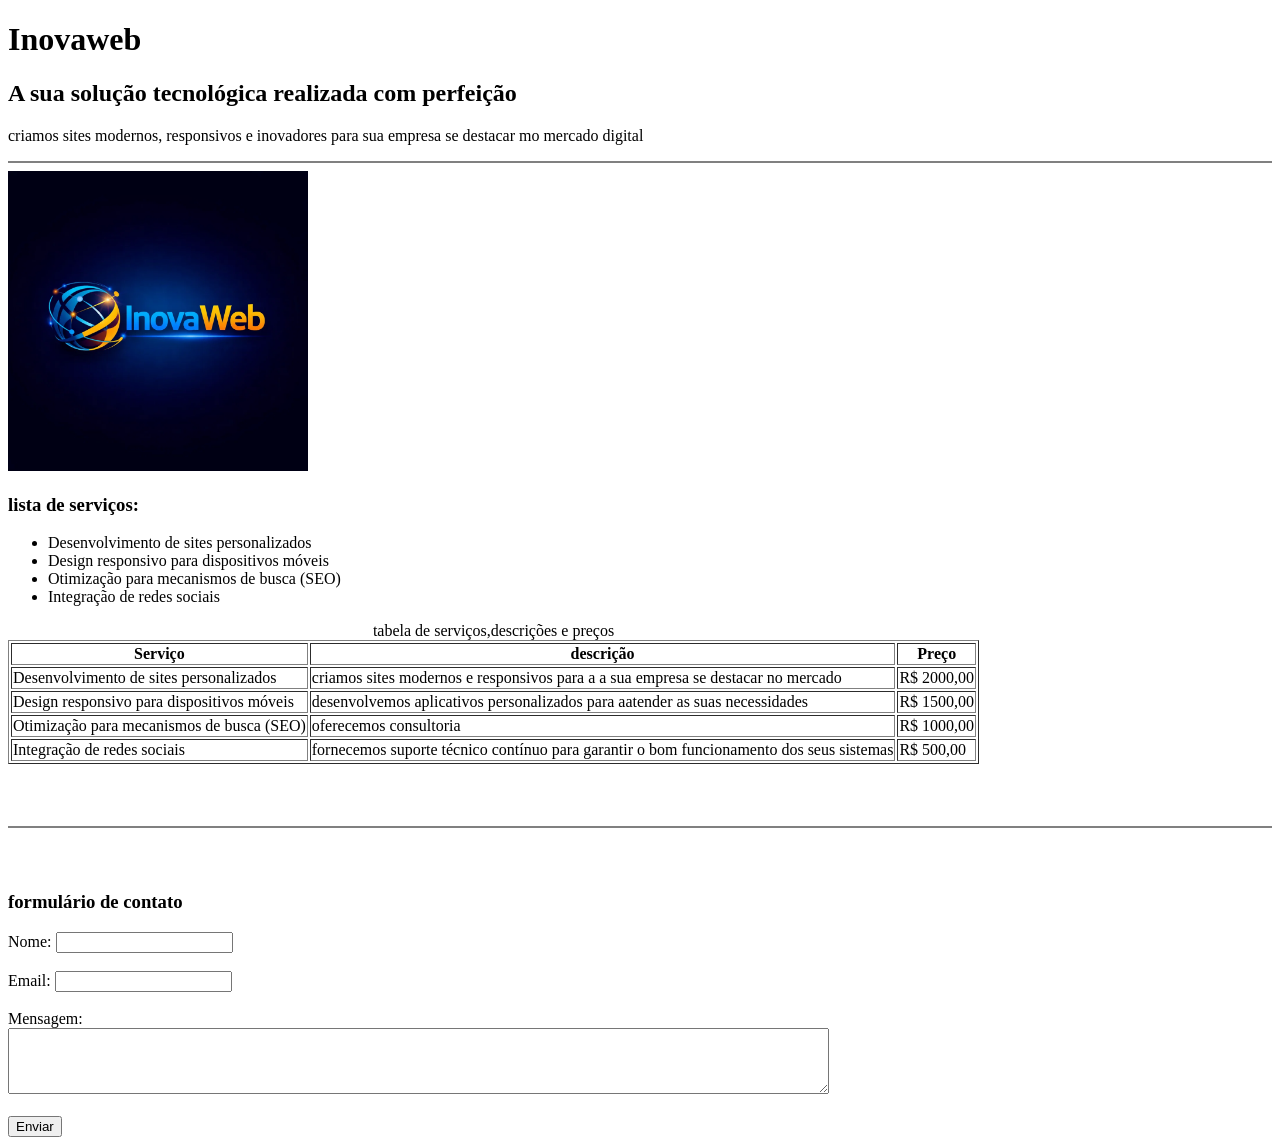
==== aula 4/index.html @ 9decb81d "Primeiro commit" ====
<!DOCTYPE html>
<html lang="pt-br">
<head>
    <meta charset="UTF-8">
    <meta name="viewport" content="width=device-width, initial-scale=1.0">
    <title>inovaweb</title>
</head>
<body-->
    <!-- <h1> é o título, <h2> subtítulo,<p> parágrafo,<hr> linha contendo o noshade no meio, -->
        <!--varios tipos de h1 que vai ate o 8-->
        <!-- o comando de ing é "<ing src="-->
            <!-- o comando alt serve de acessibilidade, especialmente para pessoas cegas-->
            <!--width é o comando de largura-->
            <!--ul tag para lista não ordenada-->
            <!-- li tag para item de lista -->
            <!--ol tag para lista ordenada-->
            <!--table é a tag para tabela, tr é a tag para linha, td é a tag para coluna, e th é a tag para título da coluna-->
            <!--border é o comando para borda da tabela, e o valor 1 é a espessura da borda-->
            <!--thead é a tag para o cabeçalho da tabela-->
            <!--caption é a tag para título da tabela-->
            <!--form é a tag para formulário, action é o comando para o destino do formulário,
         e method é o comando para o método de envio do formulário-->
         <!-- textarea é a tag para campo de texto, maxlength é o comando para limitar o número de caracteres,
            rows é o comando para definir o número de linhas, e cols é o comando para definir o número de colunas-->


    <h1>Inovaweb</h1>
    <h2> A sua solução tecnológica realizada com perfeição</h2>
<p> criamos sites modernos, responsivos e inovadores para sua empresa se destacar mo mercado digital</p>
<hr noshade>
<img src="imagem 2 inovaweb.webp" alt="banner do site" width="300">
<h3>lista de serviços:</h3>
<ul>                          
    <li>Desenvolvimento de sites personalizados</li>
    <li>Design responsivo para dispositivos móveis</li>
    <li>Otimização para mecanismos de busca (SEO)</li>
    <li>Integração de redes sociais</li>
        </ul>

 <table border="1">
    <caption>tabela de serviços,descrições e preços</caption>
    <thead>                      
        <tr>
            <th>Serviço</th>
            <th>descrição</th>
            <th>Preço</th>
        </tr>
    </thead>
        <tr>
            <td>Desenvolvimento de sites personalizados</td>
            <td>criamos sites modernos e responsivos para a a sua empresa se destacar no mercado</td>
            <td>R$ 2000,00</td>
        </tr>
        <tr>
            <td>Design responsivo para dispositivos móveis</td>
            <td>desenvolvemos aplicativos personalizados para aatender as suas necessidades</td>
            <td>R$ 1500,00</td>
        </tr>
        <tr>
            <td>Otimização para mecanismos de busca (SEO)</td>
            <td>oferecemos consultoria</td>
            <td>R$ 1000,00</td>
        </tr>
        <tr>
            <td>Integração de redes sociais</td>
            <td> fornecemos suporte técnico contínuo para garantir o bom funcionamento dos seus sistemas</td>
            <td>R$ 500,00</td>
        </tr>
        </table>
        <br>
        <br>
        <br>
    <hr noshade>
    <br>
    <br>

    <h3>formulário de contato</h3>
    <form action="enviar.php" method="post">
        <label for="nome">Nome:</label>
        <input type="text" id="nome" name="nome" required><br><br>

        <label for="email">Email:</label>
        <input type="email" id="email" name="email" required><br><br>

        <label for="mensagem">Mensagem:</label><br>
        <textarea id="mensagem" maxlength="30" name="mensagem" rows="4" cols="100" required></textarea><br><br>

        <input type="submit" value="Enviar">
    </form>






</body>
</html>
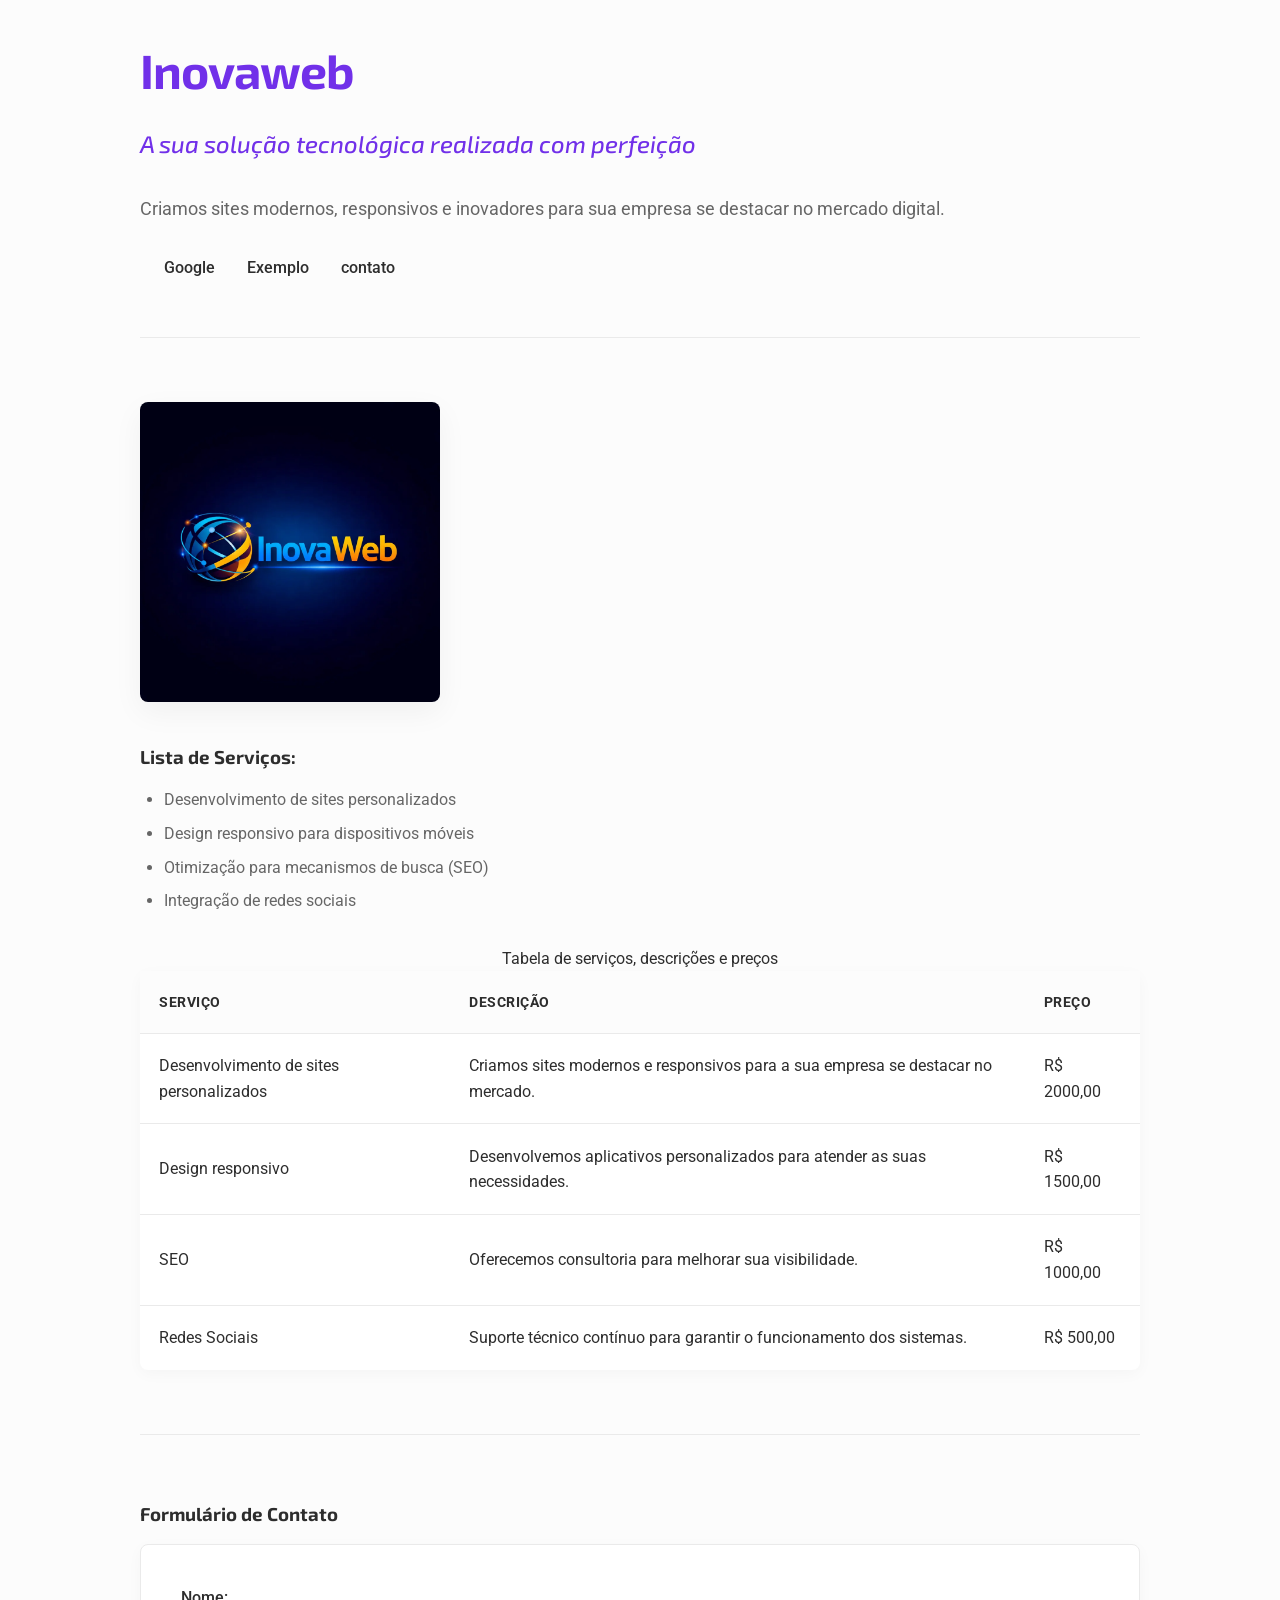
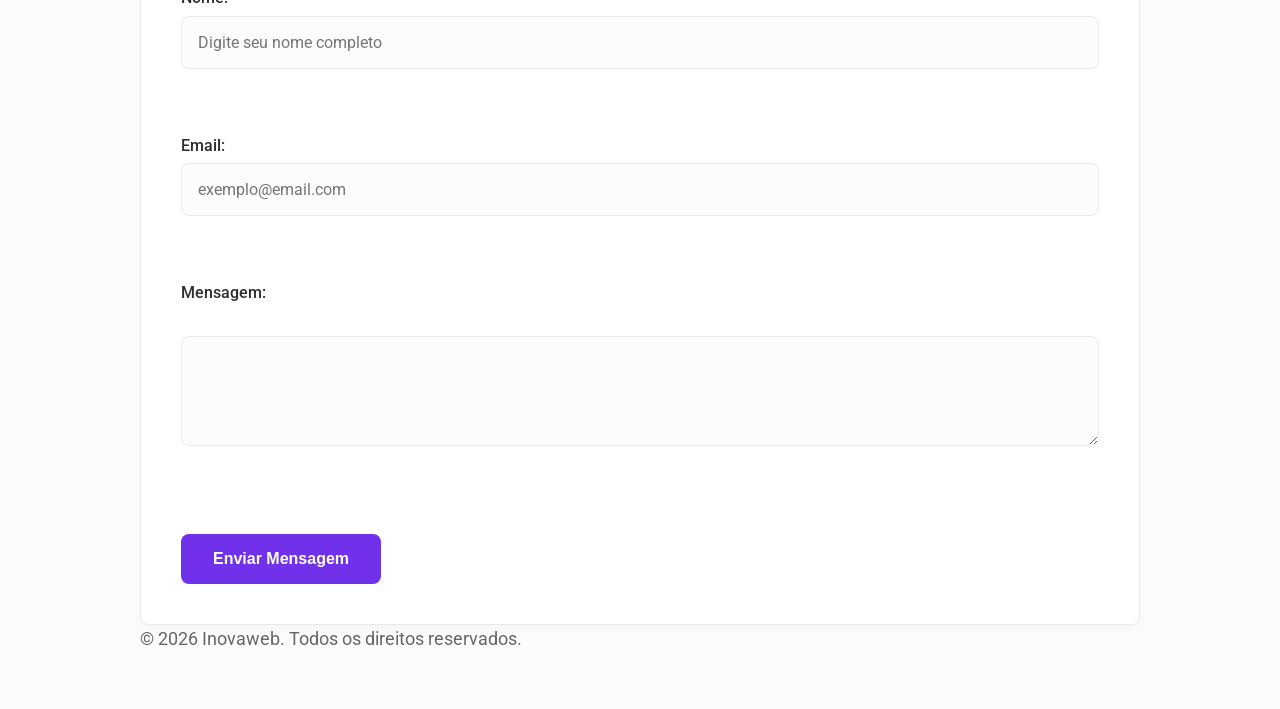
==== commit f8baea75: "Add stylesheet and revamp index.html Add CSS/STYLE.CSS with design tokens, reset, typography, layout" ====
--- a/aula 4/index.html
+++ b/aula 4/index.html
@@ -1,97 +1,103 @@
 <!DOCTYPE html>
 <html lang="pt-br">
+
 <head>
     <meta charset="UTF-8">
     <meta name="viewport" content="width=device-width, initial-scale=1.0">
-    <title>inovaweb</title>
+    <link rel="stylesheet" href="CSS/STYLE.CSS">
+    <title>Inovaweb - Soluções Tecnológicas</title>
 </head>
-<body-->
-    <!-- <h1> é o título, <h2> subtítulo,<p> parágrafo,<hr> linha contendo o noshade no meio, -->
-        <!--varios tipos de h1 que vai ate o 8-->
-        <!-- o comando de ing é "<ing src="-->
-            <!-- o comando alt serve de acessibilidade, especialmente para pessoas cegas-->
-            <!--width é o comando de largura-->
-            <!--ul tag para lista não ordenada-->
-            <!-- li tag para item de lista -->
-            <!--ol tag para lista ordenada-->
-            <!--table é a tag para tabela, tr é a tag para linha, td é a tag para coluna, e th é a tag para título da coluna-->
-            <!--border é o comando para borda da tabela, e o valor 1 é a espessura da borda-->
-            <!--thead é a tag para o cabeçalho da tabela-->
-            <!--caption é a tag para título da tabela-->
-            <!--form é a tag para formulário, action é o comando para o destino do formulário,
-         e method é o comando para o método de envio do formulário-->
-         <!-- textarea é a tag para campo de texto, maxlength é o comando para limitar o número de caracteres,
-            rows é o comando para definir o número de linhas, e cols é o comando para definir o número de colunas-->
 
+<body>
 
-    <h1>Inovaweb</h1>
-    <h2> A sua solução tecnológica realizada com perfeição</h2>
-<p> criamos sites modernos, responsivos e inovadores para sua empresa se destacar mo mercado digital</p>
-<hr noshade>
-<img src="imagem 2 inovaweb.webp" alt="banner do site" width="300">
-<h3>lista de serviços:</h3>
-<ul>                          
-    <li>Desenvolvimento de sites personalizados</li>
-    <li>Design responsivo para dispositivos móveis</li>
-    <li>Otimização para mecanismos de busca (SEO)</li>
-    <li>Integração de redes sociais</li>
-        </ul>
+    <header>
+        <h1>Inovaweb</h1>
+        <h2 class="destaque italico">A sua solução tecnológica realizada com perfeição</h2>
+        <p>Criamos sites modernos, responsivos e inovadores para sua empresa se destacar no mercado digital.</p>
+        
+        <nav>
+            <ul>
+                <li><a href="http://google.com">Google</a></li>
+                <li><a href="#">Exemplo</a></li>
+                <li><a href="contato">contato</a></li>
+            </ul>
+        </nav>
+        
+        <img src="imagem 2 inovaweb.webp" alt="Banner ilustrativo da Inovaweb com foco em inovação" width="300">
+    </header>
 
- <table border="1">
-    <caption>tabela de serviços,descrições e preços</caption>
-    <thead>                      
-        <tr>
-            <th>Serviço</th>
-            <th>descrição</th>
-            <th>Preço</th>
-        </tr>
-    </thead>
-        <tr>
-            <td>Desenvolvimento de sites personalizados</td>
-            <td>criamos sites modernos e responsivos para a a sua empresa se destacar no mercado</td>
-            <td>R$ 2000,00</td>
-        </tr>
-        <tr>
-            <td>Design responsivo para dispositivos móveis</td>
-            <td>desenvolvemos aplicativos personalizados para aatender as suas necessidades</td>
-            <td>R$ 1500,00</td>
-        </tr>
-        <tr>
-            <td>Otimização para mecanismos de busca (SEO)</td>
-            <td>oferecemos consultoria</td>
-            <td>R$ 1000,00</td>
-        </tr>
-        <tr>
-            <td>Integração de redes sociais</td>
-            <td> fornecemos suporte técnico contínuo para garantir o bom funcionamento dos seus sistemas</td>
-            <td>R$ 500,00</td>
-        </tr>
-        </table>
-        <br>
-        <br>
-        <br>
-    <hr noshade>
-    <br>
-    <br>
+    <main>
+        <section id="servicos">
+            <h3>Lista de Serviços:</h3>
+            <ul>
+                <li>Desenvolvimento de sites personalizados</li>
+                <li>Design responsivo para dispositivos móveis</li>
+                <li>Otimização para mecanismos de busca (SEO)</li>
+                <li>Integração de redes sociais</li>
+            </ul>
 
-    <h3>formulário de contato</h3>
-    <form action="enviar.php" method="post">
-        <label for="nome">Nome:</label>
-        <input type="text" id="nome" name="nome" required><br><br>
+            <table class="tabela-servicos">
+                <caption>Tabela de serviços, descrições e preços</caption>
+                <thead>
+                    <tr>
+                        <th>Serviço</th>
+                        <th>Descrição</th>
+                        <th>Preço</th>
+                    </tr>
+                </thead>
+                <tbody>
+                    <tr>
+                        <td>Desenvolvimento de sites personalizados</td>
+                        <td>Criamos sites modernos e responsivos para a sua empresa se destacar no mercado.</td>
+                        <td>R$ 2000,00</td>
+                    </tr>
+                    <tr>
+                        <td>Design responsivo</td>
+                        <td>Desenvolvemos aplicativos personalizados para atender as suas necessidades.</td>
+                        <td>R$ 1500,00</td>
+                    </tr>
+                    <tr>
+                        <td>SEO</td>
+                        <td>Oferecemos consultoria para melhorar sua visibilidade.</td>
+                        <td>R$ 1000,00</td>
+                    </tr>
+                    <tr>
+                        <td>Redes Sociais</td>
+                        <td>Suporte técnico contínuo para garantir o funcionamento dos sistemas.</td>
+                        <td>R$ 500,00</td>
+                    </tr>
+                </tbody>
+            </table>
+        </section>
 
-        <label for="email">Email:</label>
-        <input type="email" id="email" name="email" required><br><br>
+        <hr>
 
-        <label for="mensagem">Mensagem:</label><br>
-        <textarea id="mensagem" maxlength="30" name="mensagem" rows="4" cols="100" required></textarea><br><br>
+        <section id="contato">
+            <h3>Formulário de Contato</h3>
+            <form action="enviar.php" method="post">
+                <div>
+                    <label for="nome">Nome:</label>
+                    <input type="text" id="nome" name="nome" placeholder="Digite seu nome completo" required>
+                </div>
+                <br>
+                <div>
+                    <label for="email">Email:</label>
+                    <input type="email" id="email" name="email" placeholder="exemplo@email.com" required>
+                </div>
+                <br>
+                <div>
+                    <label for="mensagem">Mensagem:</label><br>
+                    <textarea id="mensagem" maxlength="500" name="mensagem" rows="4" cols="50" required></textarea>
+                </div>
+                <br>
+                <button type="submit">Enviar Mensagem</button>
+            </form>
+        </section>
+    </main>
 
-        <input type="submit" value="Enviar">
-    </form>
-
-
-
-
-
+    <footer>
+        <p>&copy; 2026 Inovaweb. Todos os direitos reservados.</p>
+    </footer>
 
 </body>
 </html>
--- a/aula 4/CSS/STYLE.CSS
+++ b/aula 4/CSS/STYLE.CSS
@@ -0,0 +1,222 @@
+/* 1. IMPORTAÇÕES E VARIÁVEIS (Padrão Profissional) */
+@import url('https://fonts.googleapis.com/css2?family=Exo+2:wght@400;700&family=Roboto:wght@300;400;500;700&display=swap');
+
+:root {
+    /* Paleta de Cores Minimalista */
+    --cor-primaria: #7130e9;
+    --cor-primaria-hover: #5a26ba;
+    --fundo-pagina: #fcfcfc;
+    --fundo-elemento: #ffffff;
+    --texto-principal: #2d2d2d;
+    --texto-secundario: #666666;
+    --borda-suave: #eaeaea;
+    --raio-borda: 8px;
+}
+
+/* 2. RESET BÁSICO (Remove margens padrão dos navegadores) */
+* {
+    margin: 0;
+    padding: 0;
+    box-sizing: border-box;
+}
+
+/* 3. ESTILOS GERAIS (BODY) */
+body {
+    background-color: var(--fundo-pagina);
+    color: var(--texto-principal);
+    font-family: "Roboto", sans-serif;
+    line-height: 1.6;
+    display: flex;
+    flex-direction: column;
+    align-items: center; /* Centraliza o conteúdo principal */
+    padding: 2rem;
+}
+
+/* Limita a largura para leitura confortável e fluidez em telas grandes */
+header, main, footer {
+    width: 100%;
+    max-width: 1000px;
+}
+
+/* 4. TIPOGRAFIA */
+h1, h2, h3 {
+    font-family: "Exo 2", sans-serif;
+    color: var(--texto-principal);
+    margin-bottom: 1rem;
+}
+
+h1 {
+    font-size: 3rem; /* Usa rem para ser responsivo */
+    color: var(--cor-primaria);
+    font-weight: 700;
+    letter-spacing: -1px;
+}
+
+h2 {
+    font-size: 1.5rem;
+    font-weight: 400;
+    color: var(--texto-secundario);
+    margin-bottom: 2rem;
+}
+
+p {
+    color: var(--texto-secundario);
+    margin-bottom: 1.5rem;
+    font-size: 1.1rem;
+}
+
+/* 5. CLASSES ESPECÍFICAS (HELPERS) */
+.destaque {
+    color: var(--cor-primaria);
+    font-weight: 500;
+}
+
+.italico {
+    font-style: italic;
+}
+
+/* 6. NAVEGAÇÃO (Com Flexbox) */
+nav {
+    margin: 2rem 0;
+    padding-bottom: 1rem;
+    border-bottom: 1px solid var(--borda-suave);
+}
+
+nav ul {
+    list-style: none;
+    display: flex;
+    gap: 2rem; /* Espaçamento fluido entre os itens */
+}
+
+nav a {
+    color: var(--texto-principal);
+    text-decoration: none;
+    font-weight: 500;
+    font-size: 1rem;
+    transition: color 0.3s ease; /* Animação suave ao passar o mouse */
+}
+
+nav a:hover {
+    color: var(--cor-primaria);
+}
+
+/* Imagens */
+img {
+    max-width: 100%;
+    height: auto;
+    border-radius: var(--raio-borda);
+    margin: 2rem 0;
+    box-shadow: 0 10px 30px rgba(0,0,0,0.05); /* Sombra elegante */
+}
+
+/* 7. COMPONENTES: LISTAS E TABELA (Minimalista) */
+ul {
+    margin-bottom: 2rem;
+    padding-left: 1.5rem;
+    color: var(--texto-secundario);
+}
+
+ul li {
+    margin-bottom: 0.5rem;
+}
+
+table {
+    width: 100%;
+    border-collapse: collapse;
+    margin-top: 1rem;
+    background-color: var(--fundo-elemento);
+    border-radius: var(--raio-borda);
+    overflow: hidden;
+    box-shadow: 0 4px 15px rgba(0,0,0,0.03); /* Dá um efeito de "cartão" à tabela */
+}
+
+th, td {
+    padding: 1.2rem;
+    text-align: left;
+    border-bottom: 1px solid var(--borda-suave);
+}
+
+th {
+    background-color: var(--fundo-pagina);
+    font-weight: 700;
+    color: var(--texto-principal);
+    font-size: 0.9rem;
+    text-transform: uppercase;
+    letter-spacing: 0.5px;
+}
+
+tr:last-child td {
+    border-bottom: none; /* Remove a linha da última fileira */
+}
+
+tr:hover {
+    background-color: #f9f9f9; /* Efeito visual ao passar o mouse na linha */
+}
+
+/* 8. COMPONENTES: FORMULÁRIO */
+form {
+    display: flex;
+    flex-direction: column;
+    gap: 1.2rem;
+    background: var(--fundo-elemento);
+    padding: 2.5rem;
+    border-radius: var(--raio-borda);
+    box-shadow: 0 4px 15px rgba(0,0,0,0.03);
+    border: 1px solid var(--borda-suave);
+}
+
+label {
+    display: block;
+    font-weight: 500;
+    color: var(--texto-principal);
+    margin-bottom: 0.3rem;
+}
+
+input[type="text"],
+input[type="email"],
+textarea {
+    width: 100%;
+    padding: 1rem;
+    border: 1px solid var(--borda-suave);
+    border-radius: var(--raio-borda);
+    font-family: inherit;
+    font-size: 1rem;
+    background-color: var(--fundo-pagina);
+    transition: all 0.3s ease;
+}
+
+/* Foco nos campos do formulário */
+input:focus,
+textarea:focus {
+    outline: none;
+    border-color: var(--cor-primaria);
+    box-shadow: 0 0 0 3px rgba(113, 48, 233, 0.15); /* Efeito de "glow" suave na cor da Inovaweb */
+}
+
+button[type="submit"] {
+    background-color: var(--cor-primaria);
+    color: white;
+    border: none;
+    padding: 1rem 2rem;
+    border-radius: var(--raio-borda);
+    font-size: 1rem;
+    font-weight: 700;
+    cursor: pointer;
+    transition: background-color 0.3s ease, transform 0.1s ease;
+    align-self: flex-start; /* O botão não ocupa a largura toda */
+    margin-top: 1rem;
+}
+
+button[type="submit"]:hover {
+    background-color: var(--cor-primaria-hover);
+}
+
+button[type="submit"]:active {
+    transform: scale(0.98); /* Efeito de clique */
+}
+
+hr {
+    border: none;
+    border-top: 1px solid var(--borda-suave);
+    margin: 4rem 0;
+}
